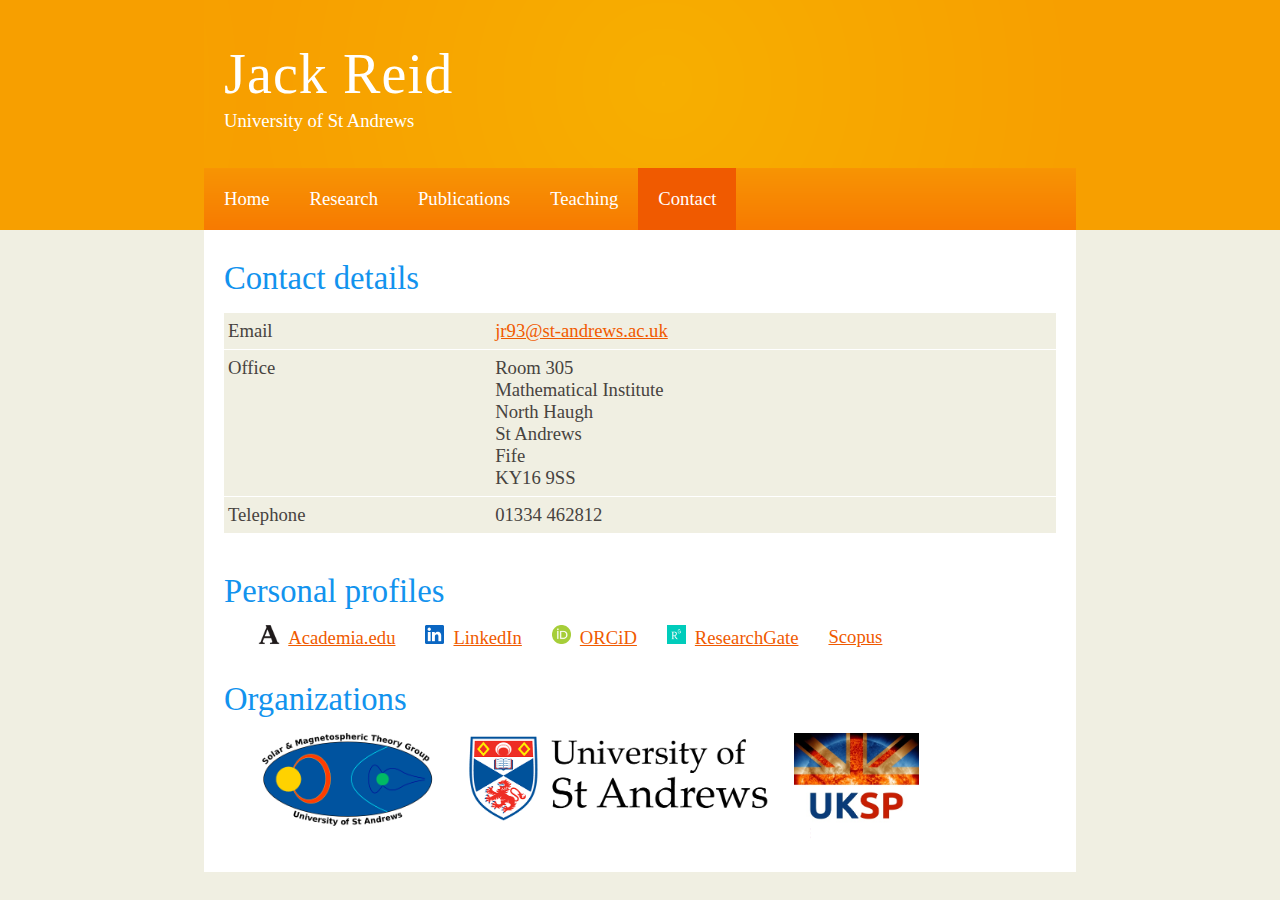
==== contact.html @ 60ee9e2c "Adding layout friendly to mobile displays" ====
<!DOCTYPE HTML>
<html>

<head>
	<title>Jack Reid | Contact</title>
	<meta name="description" content="website description" />
	<meta name="keywords" content="website keywords, website keywords" />
	<meta http-equiv="content-type" content="text/html; charset=windows-1252" />
	<link rel="stylesheet" type="text/css" href="style/style.css" title="style" />
	<link rel="icon" type="image/x-icon" href="img/favicon.ico">
	<link rel="shortcut icon" type="image/x-icon" href="img/favicon.ico">
	<meta name="viewport" content="width=device-width, initial-scale=1">
	<link rel="stylesheet" href="https://cdnjs.cloudflare.com/ajax/libs/font-awesome/4.7.0/css/font-awesome.min.css">
	<script type="text/javascript" language="javascript" src="js/script.js"></script>
</head>

<body>
	<div class="header">
		<div class="logo">
			<div class="logo_text">
				<h1><a href="index.html">Jack Reid</a></h1>
				<h2>University of St Andrews</h2>
			</div>
		</div>
			<div class="mobilemenu">
				<a href="javascript:void(0);" class="icon" onclick="expand();">
					<i class="fa fa-bars"></i>
				</a>
				<div id="links">
					<a href="index.html">Home</a>
					<a href="research.html">Research</a>
					<a href="publications.html">Publications</a>
					<a href="teaching.html">Teaching</a>
					<a href="contact.html" class="active">Contact</a>
				</div>
			</div>
		<div class="menubar">
			<ul class="menu">
				<li><a href="index.html">Home</a></li>
				<li><a href="research.html">Research</a></li>
				<li><a href="publications.html">Publications</a></li>
				<li><a href="teaching.html">Teaching</a></li>
				<li class="selected"><a href="contact.html">Contact</a></li>
			</ul>
		</div>
	</div>
	<div class="site_content">
		<h2 id="details">Contact details</h2>
		<table style="width:100%; border-spacing:0;">
			<tr><td>Email</td><td><a href="mailto:jr93@st-andrews.ac.uk">jr93@st-andrews.ac.uk</a></td></tr>
			<tr><td>Office</td><td>Room 305<br>Mathematical Institute<br>North Haugh<br>St Andrews<br>Fife<br>KY16 9SS</td></tr>
			<tr><td>Telephone</td><td>01334 462812</td></tr>
		</table>
		<h2 id="profiles">Personal profiles</h2>
		<ul class="inline-list">
			<li><a href="https://independent.academia.edu/JackReid40" style="vertical-align:center;"><img style="width: 1.667em; height: 1.667em; margin: -0.333em -0.3em -0.33em -0.3em; padding-right: 0.5em; overflow: hidden;" src="img/apple-touch-icon-180x180.png" alt="Academia.edu icon">Academia.edu</a></li>
			<li><a href="https://www.linkedin.com/in/jack-reid-8b3522116" style="vertical-align:center;"><img src="img/In-Blue-Logo.png" style="width:1.0em;margin-right:0.5em;" alt="LinkedIn icon">LinkedIn</a></li>
			<li><a href="https://orcid.org/0000-0002-6391-346" style="vertical-align:center;"><img src="img/orcid/ORCID-iD_icon-128x128.png" style="width:1.0em;margin-right:0.5em;" alt="ORCID iD icon">ORCiD</a></li>
			<li><a href="https://www.researchgate.net/profile/Jack-Reid-7" style="vertical-align:center;"><img src="img/RG_square_green.jpg" style="width:1.0em;margin-right:0.5em;" alt="ResearchGate icon">ResearchGate</a></li>
			<li><a style="vertical-align:center;line-height:1.32em" href="https://www.scopus.com/authid/detail.uri?authorId=57652571700">Scopus</a></li>
		</ul>
		<h2 id="organizations">Organizations</h2>
		<ul class="inline-list">
			<li><a href="https://solar-mcs.wp.st-andrews.ac.uk/" style="vertical-align:center;"><img src="img/SMTGlogos/StarAndPlanetWithBlackText.png" style="height: 5.0em; margin-right: 2.0em" alt="SMTG logo"></a></li>
			<li><a href="https://www.st-andrews.ac.uk/" style="vertical-align:center;"><img src="img/UoStAlogos/01-standard-black.png" style="height: 9.0em; margin: -2.0em -4.5em -2.0em -4.0em; padding-right: 2.0em; overflow: hidden;" alt="University of St Andrews logo"></a></li>
			<li><a href="https://www.uksolphys.org/" style="vertical-align:center;"><img src="img/uksp_logo_250.jpg" style="height: 5.0em; margin-right: 2.0em;" alt="UKSP logo"></a></li>
		</ul>
	</div>
</body>
</html>
---- style/style.css ----
html
{
	height: 100%;
	font-size: 14pt;
}

*
{
	margin: 0;
	padding: 0;
}

body
{
	font: normal 1.0em 'times new roman', 'times', serif;
	background: #F0EFE2;
	color: #777;
}

img
{
	border: 0;
}

.site_content
{
	text-align: justify;
	min-width: 600px;
	width: 65%;	
	margin: 0 auto 0 auto;
	padding: 20px 20px 20px 20px;
	background: #FFF repeat-y;
}

.header
{
	background: #F79F00;
	height: 230px;
}

.menubar
{
	margin-left: auto;
	margin-right: auto;
	min-width: 600px;
	width: 65%;
	height: 62px;
	padding: 0 20px 0 20px;
	background: #5B2660 url(menu.png) repeat-x;
}

.logo
{
	margin-left: auto;
	margin-right: auto;
	min-width: 600px;
	width: 65%;
	position: relative;
	height: 168px;
	background: #8B0073 url(logo.png) 100%;
	padding: 0 20px 0 20px;
}

.logo_text 
{
	position: absolute; 
	top: 20px;
	left: 20px;
	right: 20px;
}

.logo h1, .logo h2
{
	font: normal 300% 'times new roman', 'times', serif;
	border-bottom: 0;
	text-transform: none;
	margin: 0;
}

.logo_text h1, .logo_text h1 a, .logo_text h1 a:hover 
{
	padding: 22px 0 0 0;
	color: #FFF;
	letter-spacing: 0.02em;
	text-decoration: none;
}

.logo_text h1 a .logo_colour
{
	color: #F05A00;
}

.logo_text h2
{
	font-size: 100%;
	padding: 4px 0 0 0;
	color: #FFF;
}

.footer
{
	margin-left: auto;
	margin-right: auto;
	width: 100%;
	font: normal 100% 'times new roman', 'times', serif;
	height: 33px;
	padding: 24px 0 5px 0;
	text-align: center; 
	background: #29425E url(footer.png) repeat-x;
	color: #FFF;
	letter-spacing: 0.1em;
}

.footer a
{
	color: #FFF;
	text-decoration: none;
}

.footer a:hover
{
	color: #FFF;
	text-decoration: underline;
}

p
{
	padding: 0 0 10px 0;
	line-height: 1.5em;
}

sup
{
	vertical-align: super;
	font-size: smaller;
}

h1
{
	font: normal 175% 'times new roman', 'times', serif;
	color: #43423F;
	margin: 0 0 10px 0;
	padding: 10px 0 5px 0;
}

h2
{
	font: normal 175% 'times new roman', 'times', serif;
	color: #1293EE;
	margin: 0 0 10px 0;
	padding: 10px 0 5px 0;
}

h3
{
	font: normal 175% 'times new roman', 'times', serif;
	color: #43423F;
	margin: 0 0 10px 0;
	padding: 10px 0 5px 0;
}

h4
{
	margin: 0;
	padding: 10px 0 5px 0;
	font: normal 120% 'times new roman', 'times', serif;
	color: #1293EE;
}

h5
{
	margin: 0;
	font: italic 100% 'times new roman', 'times', serif;
	padding: 10px 0 5px 0;
	color: #000;
}

a, a:hover
{
	outline: none;
	text-decoration: underline;
	color: #F05A00;
}

a:hover
{
	text-decoration: none;
}

.left
{
	float: left;
	width: auto;
	margin-right: 10px;
}

.right
{
	float: right;
	width: auto;
	margin-left: 10px;
}

.center
{
	display: block;
	text-align: center;
	margin: 20px auto;
}

.float
{
	float: right;
	width: 30%;
	margin: 0;
	text-align: center;
}

.container
{
	overflow: hidden;
}

blockquote
{
	margin: 20px 0; 
	padding: 10px 20px 0 20px;
	border: 1px solid #E5E5DB;
	background: #FFF;
}

ul
{
	margin: 0 20px 12px 20px;
	text-align: justify;
	list-style-type: disc;
	list-style-position: inside
}

ul li
{
	margin: -2.8px 0 5px 10px;
	text-align: justify;
	padding: 0 0 4px 5px;
	list-style-type: disc;
	line-height: 1.2em;
	list-style-position: inside
}

ul.unmarked
{
	list-style-type: none;
	margin-bottom: 0px;
}

ul.tight
{
	list-style-type: none
}

strong + ul.unmarked, strong + ul.tight
{
	margin-top: 12px;
	padding-top: 4px
}

ul.unmarked li, ul.tight li
{
	margin-top: 0;
	list-style-type: none;
	line-height: 1.0em;
}

ul.tight li
{
	margin-bottom: 0
}

.inline-list {
	list-style: none;
	margin: 0 20px 12px 20px;
	overflow: hidden;
	padding: 0 0 4px 5px;
}

.inline-list > li {
	display: block;
	float: left;
	list-style: none;
	margin-top: 0;
	padding: 0 20px 0 0;
}

ol
{
	margin: 0 20px 12px 20px;
	text-align: justify
}

ol li
{
	margin: 0 0 5px 10px;
	text-align: justify;
	padding: 0 0 4px 5px;
	line-height: 1.0em
}

ul.menu, ul.menu li
{
	float: left;
	margin: 0 -20px 0 -20px; 
	padding: 0;
}

ul.menu li
{
	float: left;
	margin: 0; 
	padding: 0;
	list-style: none;
}

ul.menu li a
{
	letter-spacing: 0.0em;
	font: normal 100% 'times new roman', 'times', serif;
	display: block;
	float: left;
	padding: 20px 20px 20px 20px;
	text-align: justify;
	color: #FFF;
	text-decoration: none;
	background: transparent;
} 

ul.menu li a:hover, ul.menu li.selected a, ul.menu li.selected a:hover
{
	color: #FFF;
	background: #3F1B41 url(menu_select.png) repeat-x;
}

table
{
	margin: 10px 0 30px 0;
}

table tr th
{
	background: #3B3B3B;
	color: #FFF;
	padding: 7px 4px;
	text-align: justify;
	vertical-align: top;
}

table tr td
{
	background: #F0EFE2;
	color: #47433F;
	border-top: 1px solid #FFF;
	padding: 7px 4px;
	text-align: justify;
	vertical-align: top;
}

.mobilemenu {
	display: none;
	overflow: hidden;
	background-color: #F79F00;
	position: relative;
}
.mobilemenu #links {
	display: none;
}
.mobilemenu a {
	color: white;
	padding: 18px 18px 18px 18px;
	text-decoration: none;
	font-size: 11pt;
	display: block;
}
.mobilemenu a.icon {
	background: #F79F00;
	color: white;
	display: block;
	position: relative;
	right: 0;
	top: 0;
}
.mobilemenu a:hover {
	background-color: #F05A00;
	color: black;
}
.active {
	background-color: #F05A00;
	color: white;
}

@media (max-width: 600px) {
	html
	{
		font-size: 11pt;
	}
	.site_content
	{
		width: 100%;
		min-width: 0;
		margin: 0 0 0 0;
		padding: 20px 20px 20px 20px;
	}
	.header
	{
		height: 190px;
		min-width: 0;
		width: 100%;
	}
	.logo
	{
		margin-left: 0;
		margin-right: 0;
		height: 138px;
		width: 100%;
		min-width: 0;
	}
	.menubar
	{
		margin-left: 0;
		margin-right: 0;
		width: 100%;
		min-width: 0;
		height: 54px;
		padding: 0 0 0 0;
	}
	.menu
	{
		display: none;
	}
	.mobilemenu
	{
		display: block;
	}
}
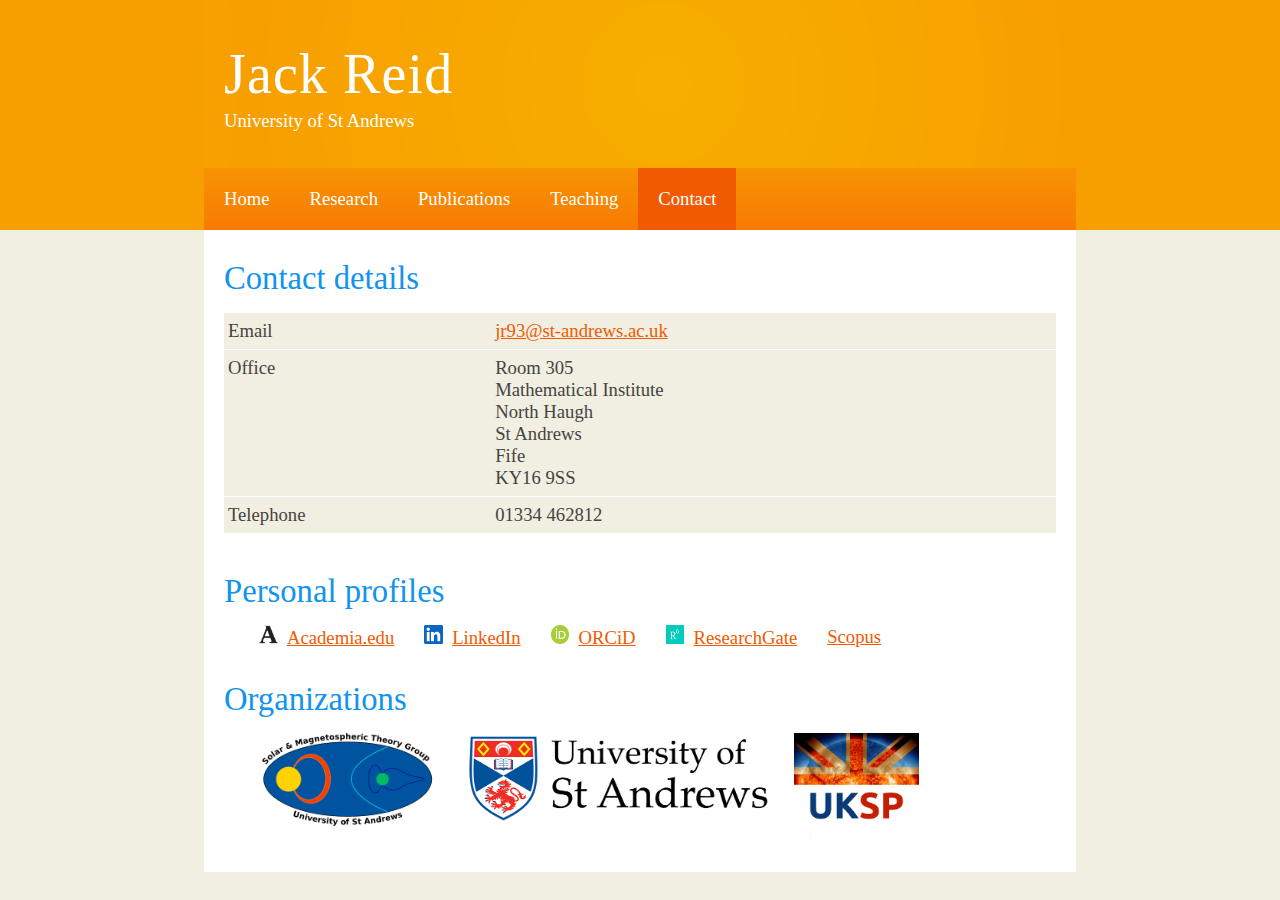
==== commit 6340ded4: "Refining display of Academia.edu icon" ====
--- a/contact.html
+++ b/contact.html
@@ -53,7 +53,7 @@
 		</table>
 		<h2 id="profiles">Personal profiles</h2>
 		<ul class="inline-list">
-			<li><a href="https://independent.academia.edu/JackReid40" style="vertical-align:center;"><img style="width: 1.667em; height: 1.667em; margin: -0.333em -0.3em -0.33em -0.3em; padding-right: 0.5em; overflow: hidden;" src="img/apple-touch-icon-180x180.png" alt="Academia.edu icon">Academia.edu</a></li>
+			<li><a href="https://independent.academia.edu/JackReid40" style="vertical-align:bottom;"><img style="width:1.0em; margin-right:0.5em;" src="img/apple-touch-icon_cropped.png" alt="Academia.edu icon">Academia.edu</a></li>
 			<li><a href="https://www.linkedin.com/in/jack-reid-8b3522116" style="vertical-align:center;"><img src="img/In-Blue-Logo.png" style="width:1.0em;margin-right:0.5em;" alt="LinkedIn icon">LinkedIn</a></li>
 			<li><a href="https://orcid.org/0000-0002-6391-346" style="vertical-align:center;"><img src="img/orcid/ORCID-iD_icon-128x128.png" style="width:1.0em;margin-right:0.5em;" alt="ORCID iD icon">ORCiD</a></li>
 			<li><a href="https://www.researchgate.net/profile/Jack-Reid-7" style="vertical-align:center;"><img src="img/RG_square_green.jpg" style="width:1.0em;margin-right:0.5em;" alt="ResearchGate icon">ResearchGate</a></li>
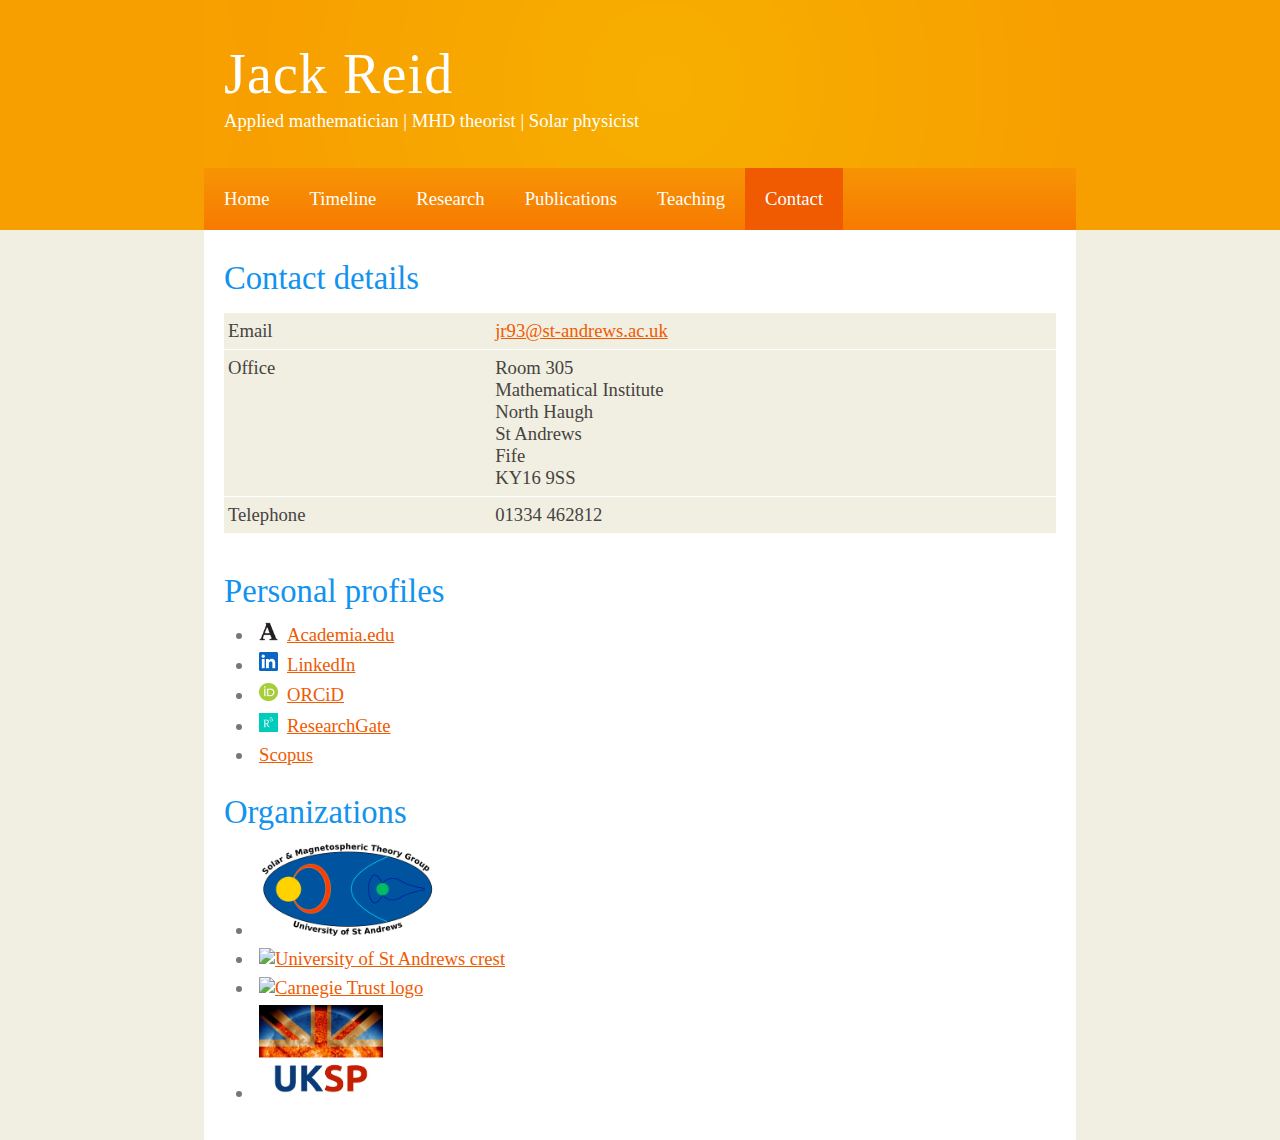
==== commit 3b0dd3dd: "Updating headline" ====
--- a/contact.html
+++ b/contact.html
@@ -19,29 +19,31 @@
 		<div class="logo">
 			<div class="logo_text">
 				<h1><a href="index.html">Jack Reid</a></h1>
-				<h2>University of St Andrews</h2>
+				<h2>Applied mathematician | MHD theorist | Solar physicist</h2>
 			</div>
 		</div>
+		<div class="menubar">
+			<ul class="menu">
+				<li><a href="index.html">Home</a></li>
+				<li><a href="timeline.html">Timeline</a></li>
+				<li><a href="research.html">Research</a></li>
+				<li><a href="publications.html">Publications</a></li>
+				<li><a href="teaching.html">Teaching</a></li>
+				<li class="selected"><a href="contact.html">Contact</a></li>
+			</ul>
 			<div class="mobilemenu">
 				<a href="javascript:void(0);" class="icon" onclick="expand();">
 					<i class="fa fa-bars"></i>
 				</a>
 				<div id="links">
 					<a href="index.html">Home</a>
+					<a href="timeline.html">Timeline</a>
 					<a href="research.html">Research</a>
 					<a href="publications.html">Publications</a>
 					<a href="teaching.html">Teaching</a>
 					<a href="contact.html" class="active">Contact</a>
 				</div>
 			</div>
-		<div class="menubar">
-			<ul class="menu">
-				<li><a href="index.html">Home</a></li>
-				<li><a href="research.html">Research</a></li>
-				<li><a href="publications.html">Publications</a></li>
-				<li><a href="teaching.html">Teaching</a></li>
-				<li class="selected"><a href="contact.html">Contact</a></li>
-			</ul>
 		</div>
 	</div>
 	<div class="site_content">
@@ -52,18 +54,19 @@
 			<tr><td>Telephone</td><td>01334 462812</td></tr>
 		</table>
 		<h2 id="profiles">Personal profiles</h2>
-		<ul class="inline-list">
+		<ul class="inline">
 			<li><a href="https://independent.academia.edu/JackReid40" style="vertical-align:bottom;"><img style="width:1.0em; margin-right:0.5em;" src="img/apple-touch-icon_cropped.png" alt="Academia.edu icon">Academia.edu</a></li>
 			<li><a href="https://www.linkedin.com/in/jack-reid-8b3522116" style="vertical-align:center;"><img src="img/In-Blue-Logo.png" style="width:1.0em;margin-right:0.5em;" alt="LinkedIn icon">LinkedIn</a></li>
-			<li><a href="https://orcid.org/0000-0002-6391-346" style="vertical-align:center;"><img src="img/orcid/ORCID-iD_icon-128x128.png" style="width:1.0em;margin-right:0.5em;" alt="ORCID iD icon">ORCiD</a></li>
+			<li><a href="https://orcid.org/0000-0002-6391-346X" style="vertical-align:center;"><img src="img/orcid/ORCID-iD_icon-128x128.png" style="width:1.0em;margin-right:0.5em;" alt="ORCID iD icon">ORCiD</a></li>
 			<li><a href="https://www.researchgate.net/profile/Jack-Reid-7" style="vertical-align:center;"><img src="img/RG_square_green.jpg" style="width:1.0em;margin-right:0.5em;" alt="ResearchGate icon">ResearchGate</a></li>
 			<li><a style="vertical-align:center;line-height:1.32em" href="https://www.scopus.com/authid/detail.uri?authorId=57652571700">Scopus</a></li>
 		</ul>
 		<h2 id="organizations">Organizations</h2>
-		<ul class="inline-list">
-			<li><a href="https://solar-mcs.wp.st-andrews.ac.uk/" style="vertical-align:center;"><img src="img/SMTGlogos/StarAndPlanetWithBlackText.png" style="height: 5.0em; margin-right: 2.0em" alt="SMTG logo"></a></li>
-			<li><a href="https://www.st-andrews.ac.uk/" style="vertical-align:center;"><img src="img/UoStAlogos/01-standard-black.png" style="height: 9.0em; margin: -2.0em -4.5em -2.0em -4.0em; padding-right: 2.0em; overflow: hidden;" alt="University of St Andrews logo"></a></li>
-			<li><a href="https://www.uksolphys.org/" style="vertical-align:center;"><img src="img/uksp_logo_250.jpg" style="height: 5.0em; margin-right: 2.0em;" alt="UKSP logo"></a></li>
+		<ul class="inline">
+			<li><a href="https://solar-mcs.wp.st-andrews.ac.uk/" style="vertical-align:center;"><img src="img/SMTGlogos/StarAndPlanetWithBlackText.png" style="height: 70pt;" alt="SMTG logo"></a></li>
+			<li><a href="https://www.st-andrews.ac.uk/" style="vertical-align:center;"><img src="img/university_crest.png" style="height: 70pt;" alt="University of St Andrews crest"></a></li>
+			<li><a href="https://carnegie-trust.org/" style="vertical-align:center;"><img src="img/CarnegieTrust/CTUS_Logo.jpg" style="height: 70pt; width: 60pt; object-fit: cover; object-position: 0 0;" alt="Carnegie Trust logo"></a></li>
+			<li><a href="https://www.uksolphys.org/" style="vertical-align:center;"><img src="img/uksp_logo_250.jpg" style="height: 70pt;" alt="UKSP logo"></a></li>
 		</ul>
 	</div>
 </body>
--- a/style/style.css
+++ b/style/style.css
@@ -2,6 +2,12 @@
 {
 	height: 100%;
 	font-size: 14pt;
+}
+@media (max-width: 600px) {
+	html
+	{
+		font-size: 11pt;
+	}
 }
 
 *
@@ -31,11 +37,28 @@
 	padding: 20px 20px 20px 20px;
 	background: #FFF repeat-y;
 }
+@media (max-width: 600px) {
+	.site_content
+	{
+		margin: 0 0 0 0;
+		width: 100%;
+		min-width: 0;
+		padding: 20px 20px 20px 20px;
+	}
+}
 
 .header
 {
 	background: #F79F00;
 	height: 230px;
+}
+@media (max-width: 600px) {
+	.header
+	{
+		height: 190px;
+		min-width: 0;
+		width: 100%;
+	}
 }
 
 .menubar
@@ -47,6 +70,17 @@
 	height: 62px;
 	padding: 0 20px 0 20px;
 	background: #5B2660 url(menu.png) repeat-x;
+}
+@media (max-width: 600px) {
+	.menubar
+	{
+		margin-left: 0;
+		margin-right: 0;
+		width: 100%;
+		min-width: 0;
+		height: 54px;
+		padding: 0 0 0 0;
+	}
 }
 
 .logo
@@ -60,6 +94,16 @@
 	background: #8B0073 url(logo.png) 100%;
 	padding: 0 20px 0 20px;
 }
+@media (max-width: 600px) {
+	.logo
+	{
+		margin-left: 0;
+		margin-right: 0;
+		height: 138px;
+		width: 100%;
+		min-width: 0;
+	}
+}
 
 .logo_text 
 {
@@ -255,16 +299,16 @@
 
 ul.tight
 {
-	list-style-type: none
-}
-
-strong + ul.unmarked, strong + ul.tight
+	margin-bottom: 12px;
+}
+
+strong + ul.unmarked
 {
 	margin-top: 12px;
 	padding-top: 4px
 }
 
-ul.unmarked li, ul.tight li
+ul.unmarked li
 {
 	margin-top: 0;
 	list-style-type: none;
@@ -311,6 +355,12 @@
 	margin: 0 -20px 0 -20px; 
 	padding: 0;
 }
+@media (max-width: 600px) {
+	ul.menu
+	{
+		display: none;
+	}
+}
 
 ul.menu li
 {
@@ -368,6 +418,12 @@
 	overflow: hidden;
 	background-color: #F79F00;
 	position: relative;
+}
+@media (max-width: 600px) {
+	.mobilemenu
+	{
+		display: block;
+	}
 }
 .mobilemenu #links {
 	display: none;
@@ -395,48 +451,3 @@
 	background-color: #F05A00;
 	color: white;
 }
-
-@media (max-width: 600px) {
-	html
-	{
-		font-size: 11pt;
-	}
-	.site_content
-	{
-		width: 100%;
-		min-width: 0;
-		margin: 0 0 0 0;
-		padding: 20px 20px 20px 20px;
-	}
-	.header
-	{
-		height: 190px;
-		min-width: 0;
-		width: 100%;
-	}
-	.logo
-	{
-		margin-left: 0;
-		margin-right: 0;
-		height: 138px;
-		width: 100%;
-		min-width: 0;
-	}
-	.menubar
-	{
-		margin-left: 0;
-		margin-right: 0;
-		width: 100%;
-		min-width: 0;
-		height: 54px;
-		padding: 0 0 0 0;
-	}
-	.menu
-	{
-		display: none;
-	}
-	.mobilemenu
-	{
-		display: block;
-	}
-}
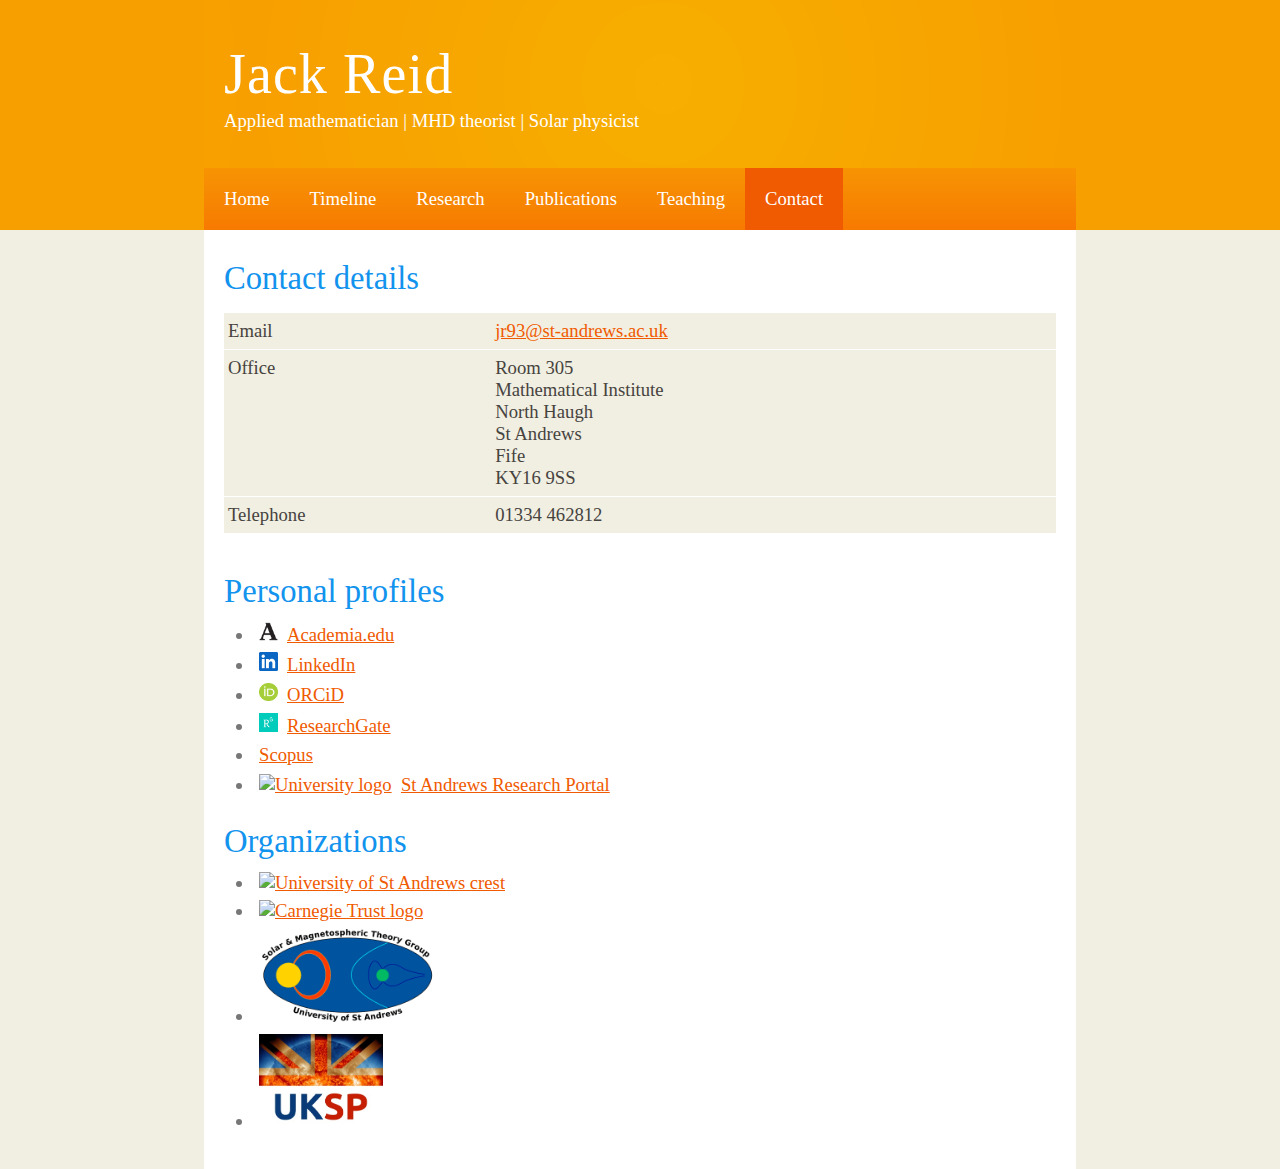
==== commit 9d7d3a3e: "Adding link to University research portal" ====
--- a/contact.html
+++ b/contact.html
@@ -55,17 +55,18 @@
 		</table>
 		<h2 id="profiles">Personal profiles</h2>
 		<ul class="inline">
-			<li><a href="https://independent.academia.edu/JackReid40" style="vertical-align:bottom;"><img style="width:1.0em; margin-right:0.5em;" src="img/apple-touch-icon_cropped.png" alt="Academia.edu icon">Academia.edu</a></li>
-			<li><a href="https://www.linkedin.com/in/jack-reid-8b3522116" style="vertical-align:center;"><img src="img/In-Blue-Logo.png" style="width:1.0em;margin-right:0.5em;" alt="LinkedIn icon">LinkedIn</a></li>
-			<li><a href="https://orcid.org/0000-0002-6391-346X" style="vertical-align:center;"><img src="img/orcid/ORCID-iD_icon-128x128.png" style="width:1.0em;margin-right:0.5em;" alt="ORCID iD icon">ORCiD</a></li>
-			<li><a href="https://www.researchgate.net/profile/Jack-Reid-7" style="vertical-align:center;"><img src="img/RG_square_green.jpg" style="width:1.0em;margin-right:0.5em;" alt="ResearchGate icon">ResearchGate</a></li>
+			<li><a href="https://independent.academia.edu/JackReid40" style="vertical-align:bottom;"><img style="height:1.0em; margin-right:0.5em;" src="img/apple-touch-icon_cropped.png" alt="Academia.edu icon">Academia.edu</a></li>
+			<li><a href="https://www.linkedin.com/in/jack-reid-8b3522116" style="vertical-align:center;"><img src="img/In-Blue-Logo.png" style="height:1.0em;margin-right:0.5em;" alt="LinkedIn icon">LinkedIn</a></li>
+			<li><a href="https://orcid.org/0000-0002-6391-346X" style="vertical-align:center;"><img src="img/orcid/ORCID-iD_icon-128x128.png" style="height:1.0em;margin-right:0.5em;" alt="ORCID iD icon">ORCiD</a></li>
+			<li><a href="https://www.researchgate.net/profile/Jack-Reid-7" style="vertical-align:center;"><img src="img/RG_square_green.jpg" style="height:1.0em;margin-right:0.5em;" alt="ResearchGate icon">ResearchGate</a></li>
 			<li><a style="vertical-align:center;line-height:1.32em" href="https://www.scopus.com/authid/detail.uri?authorId=57652571700">Scopus</a></li>
+			<li><a href="https://research-portal.st-andrews.ac.uk/en/persons/jack-reid" style="vertical-align:center;"><img src="img/university_crest.png" style="height:1.0em;margin-right:0.5em;" alt="University logo">St Andrews Research Portal</a></li>
 		</ul>
 		<h2 id="organizations">Organizations</h2>
 		<ul class="inline">
-			<li><a href="https://solar-mcs.wp.st-andrews.ac.uk/" style="vertical-align:center;"><img src="img/SMTGlogos/StarAndPlanetWithBlackText.png" style="height: 70pt;" alt="SMTG logo"></a></li>
 			<li><a href="https://www.st-andrews.ac.uk/" style="vertical-align:center;"><img src="img/university_crest.png" style="height: 70pt;" alt="University of St Andrews crest"></a></li>
 			<li><a href="https://carnegie-trust.org/" style="vertical-align:center;"><img src="img/CarnegieTrust/CTUS_Logo.jpg" style="height: 70pt; width: 60pt; object-fit: cover; object-position: 0 0;" alt="Carnegie Trust logo"></a></li>
+			<li><a href="https://solar-mcs.wp.st-andrews.ac.uk/" style="vertical-align:center;"><img src="img/SMTGlogos/StarAndPlanetWithBlackText.png" style="height: 70pt;" alt="SMTG logo"></a></li>
 			<li><a href="https://www.uksolphys.org/" style="vertical-align:center;"><img src="img/uksp_logo_250.jpg" style="height: 70pt;" alt="UKSP logo"></a></li>
 		</ul>
 	</div>
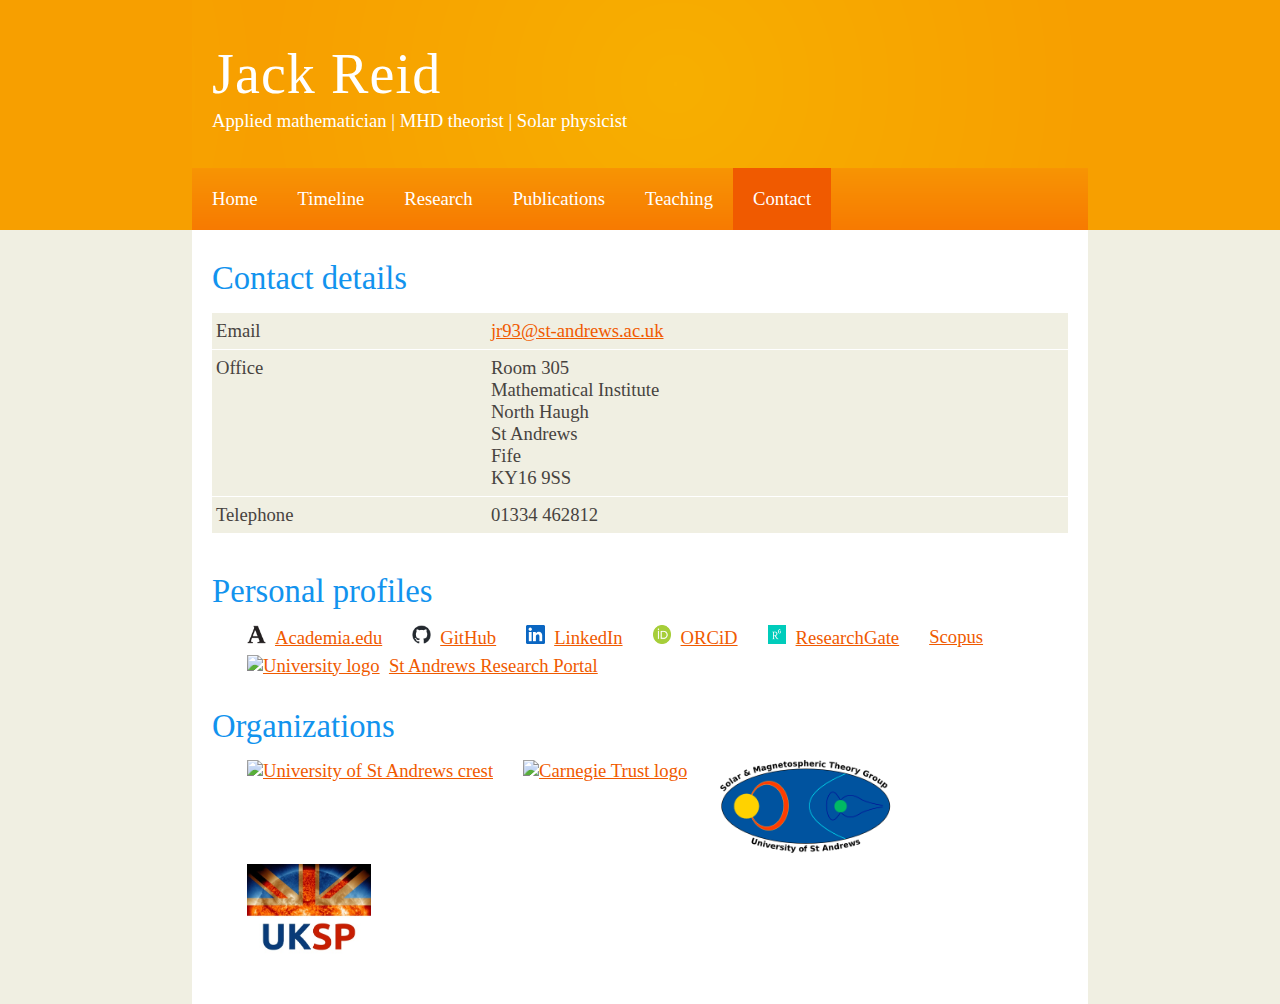
==== commit 311a69ac: "Adding link to profile on GitHub" ====
--- a/contact.html
+++ b/contact.html
@@ -49,13 +49,17 @@
 	<div class="site_content">
 		<h2 id="details">Contact details</h2>
 		<table style="width:100%; border-spacing:0;">
-			<tr><td>Email</td><td><a href="mailto:jr93@st-andrews.ac.uk">jr93@st-andrews.ac.uk</a></td></tr>
+			<tr><td>Email</td><td>
+				<script language="JavaScript">user='jr93'; site='st-andrews.ac.uk'; document.write('<a href=\"mailto:'+user+'@'+site+'\">'); document.write(user+'@'+site+'</a>');</script>
+				<noscript>[Enable JavaScript]</noscript>
+			</td></tr>
 			<tr><td>Office</td><td>Room 305<br>Mathematical Institute<br>North Haugh<br>St Andrews<br>Fife<br>KY16 9SS</td></tr>
 			<tr><td>Telephone</td><td>01334 462812</td></tr>
 		</table>
 		<h2 id="profiles">Personal profiles</h2>
 		<ul class="inline">
 			<li><a href="https://independent.academia.edu/JackReid40" style="vertical-align:bottom;"><img style="height:1.0em; margin-right:0.5em;" src="img/apple-touch-icon_cropped.png" alt="Academia.edu icon">Academia.edu</a></li>
+			<li><a href="https://github.com/Jack-Reid" style="vertical-align:center;"><img src="img/github-mark/github-mark.png" style="height:1.0em;margin-right:0.5em;" alt="GitHub icon">GitHub</a></li>
 			<li><a href="https://www.linkedin.com/in/jack-reid-8b3522116" style="vertical-align:center;"><img src="img/In-Blue-Logo.png" style="height:1.0em;margin-right:0.5em;" alt="LinkedIn icon">LinkedIn</a></li>
 			<li><a href="https://orcid.org/0000-0002-6391-346X" style="vertical-align:center;"><img src="img/orcid/ORCID-iD_icon-128x128.png" style="height:1.0em;margin-right:0.5em;" alt="ORCID iD icon">ORCiD</a></li>
 			<li><a href="https://www.researchgate.net/profile/Jack-Reid-7" style="vertical-align:center;"><img src="img/RG_square_green.jpg" style="height:1.0em;margin-right:0.5em;" alt="ResearchGate icon">ResearchGate</a></li>
--- a/style/style.css
+++ b/style/style.css
@@ -32,7 +32,7 @@
 {
 	text-align: justify;
 	min-width: 600px;
-	width: 65%;	
+	width: calc(70% - 40px);	
 	margin: 0 auto 0 auto;
 	padding: 20px 20px 20px 20px;
 	background: #FFF repeat-y;
@@ -41,7 +41,7 @@
 	.site_content
 	{
 		margin: 0 0 0 0;
-		width: 100%;
+		width: calc(100% - 40px);
 		min-width: 0;
 		padding: 20px 20px 20px 20px;
 	}
@@ -66,7 +66,7 @@
 	margin-left: auto;
 	margin-right: auto;
 	min-width: 600px;
-	width: 65%;
+	width: calc(70% - 40px);
 	height: 62px;
 	padding: 0 20px 0 20px;
 	background: #5B2660 url(menu.png) repeat-x;
@@ -88,7 +88,7 @@
 	margin-left: auto;
 	margin-right: auto;
 	min-width: 600px;
-	width: 65%;
+	width: calc(70% - 40px);
 	position: relative;
 	height: 168px;
 	background: #8B0073 url(logo.png) 100%;
@@ -100,14 +100,14 @@
 		margin-left: 0;
 		margin-right: 0;
 		height: 138px;
-		width: 100%;
+		width: calc(100% - 40px);
 		min-width: 0;
 	}
 }
 
 .logo_text 
 {
-	position: absolute; 
+	position: absolute;
 	top: 20px;
 	left: 20px;
 	right: 20px;
@@ -219,6 +219,38 @@
 	color: #000;
 }
 
+figcaption {
+	text-indent: 0;
+}
+
+video {
+	width: 100%;
+}
+
+figure {
+	float: left;
+	width: calc(50% - 10px);
+	text-indent: 0;
+	padding: 5px;
+}
+@media (max-width: 600px) {
+	figure
+	{
+		width: calc(100% - 10px);
+	}
+}
+
+.row {
+	margin-left: -5px;
+	margin-right: -5px;
+}
+
+.row::after {
+	content: "";
+	clear: both;
+	display: table;
+}
+
 a, a:hover
 {
 	outline: none;
@@ -255,9 +287,15 @@
 .float
 {
 	float: right;
-	width: 30%;
+	width: 35%;
 	margin: 0;
 	text-align: center;
+}
+@media (max-width: 600px) {
+	.float
+	{
+		width: 40%;
+	}
 }
 
 .container
@@ -302,37 +340,57 @@
 	margin-bottom: 12px;
 }
 
-strong + ul.unmarked
-{
-	margin-top: 12px;
-	padding-top: 4px
-}
-
 ul.unmarked li
 {
 	margin-top: 0;
 	list-style-type: none;
 	line-height: 1.0em;
+	margin-left: 25px;
+	text-indent: -15px;
+}
+
+ul.unmarked li > ul
+{
+	margin-left: 5px;
 }
 
 ul.tight li
 {
-	margin-bottom: 0
-}
-
-.inline-list {
+	margin-bottom: 0;
+}
+
+strong + ul.unmarked
+{
+	margin-top: 12px;
+	padding-top: 4px;
+}
+
+strong + p
+{
+	text-indent: 0;
+}
+
+ul.inline {
 	list-style: none;
-	margin: 0 20px 12px 20px;
 	overflow: hidden;
 	padding: 0 0 4px 5px;
 }
 
-.inline-list > li {
+ul.inline > li {
 	display: block;
 	float: left;
 	list-style: none;
 	margin-top: 0;
 	padding: 0 20px 0 0;
+}
+
+@media (min-width: 600px) {
+	ul.twocol
+	{
+		columns: 2;
+		-webkit-columns: 2;
+		-moz-columns: 2;
+	}
 }
 
 ol
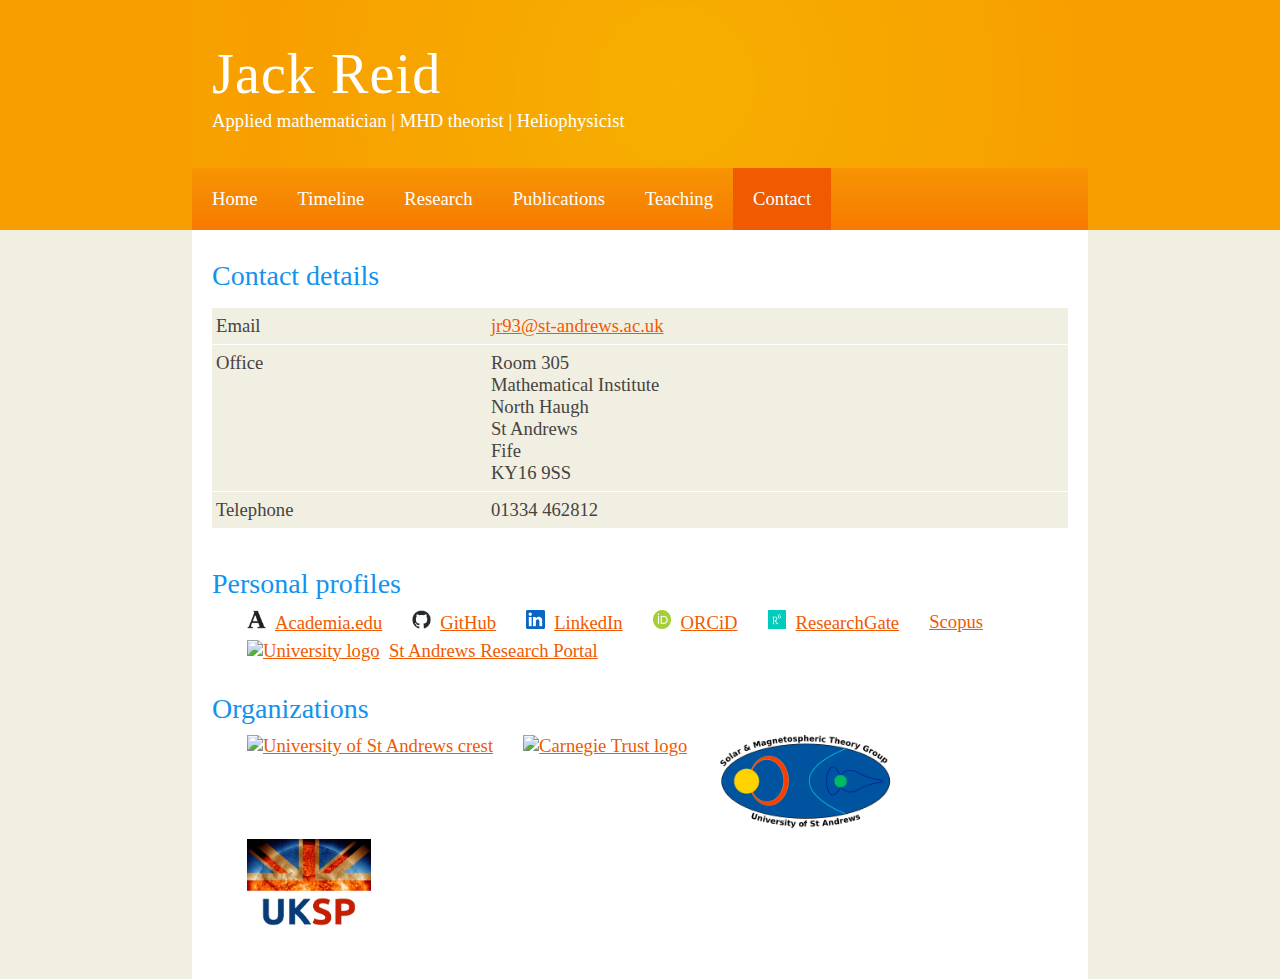
==== commit b6e4904a: "Heliophysics is a word!" ====
--- a/contact.html
+++ b/contact.html
@@ -19,7 +19,7 @@
 		<div class="logo">
 			<div class="logo_text">
 				<h1><a href="index.html">Jack Reid</a></h1>
-				<h2>Applied mathematician | MHD theorist | Solar physicist</h2>
+				<h2>Applied mathematician | MHD theorist | Heliophysicist</h2>
 			</div>
 		</div>
 		<div class="menubar">
--- a/style/style.css
+++ b/style/style.css
@@ -189,32 +189,16 @@
 
 h2
 {
-	font: normal 175% 'times new roman', 'times', serif;
+	font: normal 150% 'times new roman', 'times', serif;
 	color: #1293EE;
-	margin: 0 0 10px 0;
+	margin: 0 0 5px 0;
 	padding: 10px 0 5px 0;
 }
 
 h3
 {
-	font: normal 175% 'times new roman', 'times', serif;
-	color: #43423F;
-	margin: 0 0 10px 0;
-	padding: 10px 0 5px 0;
-}
-
-h4
-{
 	margin: 0;
-	padding: 10px 0 5px 0;
-	font: normal 120% 'times new roman', 'times', serif;
-	color: #1293EE;
-}
-
-h5
-{
-	margin: 0;
-	font: italic 100% 'times new roman', 'times', serif;
+	font: italic 105% 'times new roman', 'times', serif;
 	padding: 10px 0 5px 0;
 	color: #000;
 }
@@ -318,6 +302,12 @@
 	list-style-type: disc;
 	list-style-position: inside
 }
+@media (max-width: 600px) {
+	ul
+	{
+		margin-left: 7.5px;
+	}
+}
 
 ul li
 {
@@ -327,6 +317,12 @@
 	list-style-type: disc;
 	line-height: 1.2em;
 	list-style-position: inside
+}
+@media (max-width: 600px) {
+	ul li
+	{
+		padding-left: 2.5px;
+	}
 }
 
 ul.unmarked
@@ -348,10 +344,23 @@
 	margin-left: 25px;
 	text-indent: -15px;
 }
+@media (max-width: 600px) {
+	ul.unmarked li
+	{
+		margin-left: 20px;
+		text-indent: -10px;
+	}
+}
 
 ul.unmarked li > ul
 {
 	margin-left: 5px;
+}
+@media (max-width: 600px) {
+	ul.unmarked li > ul
+	{
+		margin-left: -12px;
+	}
 }
 
 ul.tight li
@@ -374,6 +383,12 @@
 	list-style: none;
 	overflow: hidden;
 	padding: 0 0 4px 5px;
+}
+@media (max-width: 600px) {
+	ul.inline
+	{
+		padding-left: 2.5px;
+	}
 }
 
 ul.inline > li {
